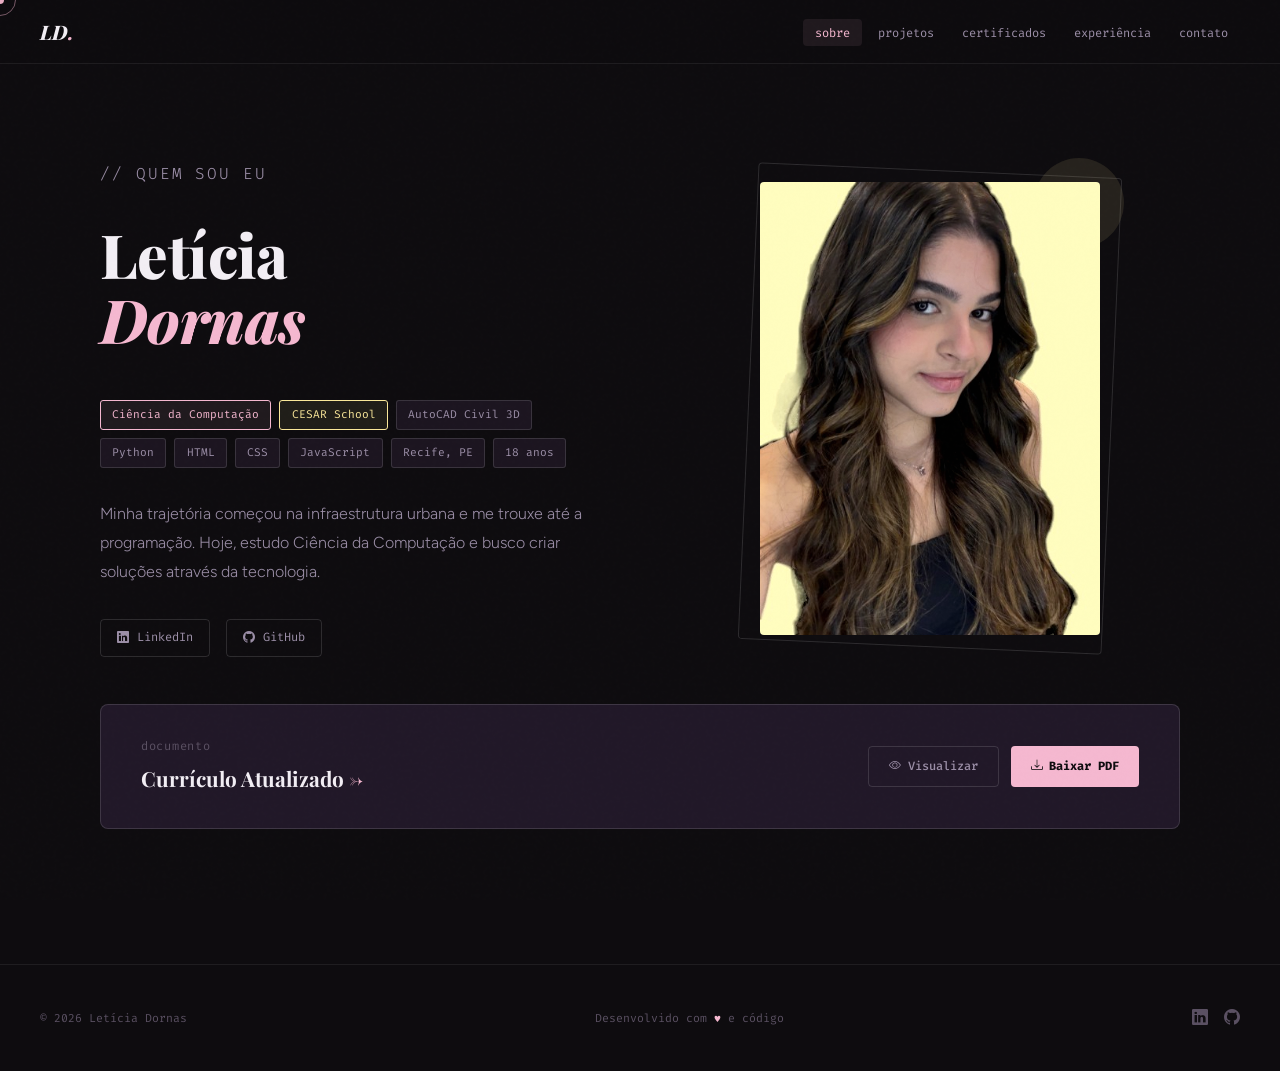
==== index.html @ 5a100ec3 "ajuste" ====
<!DOCTYPE html>
<html lang="pt-BR">
<head>
  <meta charset="UTF-8">
  <meta name="viewport" content="width=device-width, initial-scale=1.0">
  <!-- Google Fonts -->
  <link rel="preconnect" href="https://fonts.googleapis.com">
  <link rel="preconnect" href="https://fonts.gstatic.com" crossorigin>
  <link href="https://fonts.googleapis.com/css2?family=Playfair+Display:ital,wght@0,700;0,800;0,900;1,700;1,800&family=Figtree:wght@300;400;500;600&family=Fira+Code:wght@300;400;500&display=swap" rel="stylesheet">
  <!-- Bootstrap Icons -->
  <link rel="stylesheet" href="https://cdn.jsdelivr.net/npm/bootstrap-icons@1.13.1/font/bootstrap-icons.min.css">
  <!-- Estilos -->
  <link rel="stylesheet" href="style.css">
  <title>Portfólio — Letícia Dornas</title>
</head>
<body>

  <!-- Cursor personalizado -->
  <div id="cursor"></div>
  <div id="cursor-ring"></div>

  <!--HEADER-->
  <header>
    <a href="index.html" class="logo-text">LD<span>.</span></a>
    <nav>
      <ul>
        <li><a href="index.html" class="active">sobre</a></li>
        <li><a href="projetos.html">projetos</a></li>
        <li><a href="certificados.html">certificados</a></li>
        <li><a href="experiencia.html">experiência</a></li>
        <li><a href="contato.html">contato</a></li>
      </ul>
    </nav>
  </header>

  <main>

    <!--SOBRE-->
    <section id="sobre">
      <div class="interface">
        <div class="sobre-grid">

          <!-- Texto -->
          <div class="sobre-left">
            <p class="eyebrow anim">// quem sou eu</p>
            <h1 class="sec-title anim">Letícia<br><em>Dornas</em></h1>
            <div class="tag-stack anim">
              <span class="tag hi">Ciência da Computação</span>
              <span class="tag hi-yellow">CESAR School</span>
              <span class="tag">AutoCAD Civil 3D</span>
              <span class="tag">Python</span>
              <span class="tag">HTML</span>
              <span class="tag">CSS</span>
              <span class="tag">JavaScript</span>
              <span class="tag">Recife, PE</span>
              <span class="tag">18 anos</span>
            </div>
            <p class="anim">
              Minha trajetória começou na infraestrutura urbana e me trouxe até a programação.
              Hoje, estudo Ciência da Computação e busco criar soluções através da tecnologia.
            </p>
            <div class="social-links anim">
              <a href="https://www.linkedin.com/in/letíciadornas/" target="_blank">
                <i class="bi bi-linkedin"></i> LinkedIn
              </a>
              <a href="https://github.com/leledornas" target="_blank">
                <i class="bi bi-github"></i> GitHub
              </a>
            </div>
          </div>

          <!-- Foto -->
          <div class="sobre-right anim">
            <div class="foto-wrapper">
              <img src="images/1000423375-removebg-preview.jpg" alt="Letícia Dornas">
            </div>
          </div>

        </div><!-- /sobre-grid -->

        <!-- Currículo -->
        <div class="cv-strip anim">
          <div>
            <p>documento</p>
            <h3>Currículo Atualizado <em style="color:var(--rose)">→</em></h3>
          </div>
          <div class="cv-btns">
            <a href="currículo/Letícia Dornas de Araújo.png" target="_blank" class="btn btn-outline">
              <i class="bi bi-eye"></i> Visualizar
            </a>
            <a href="currículo/Letícia Dornas de Araújo.pdf" download class="btn btn-solid">
              <i class="bi bi-download"></i> Baixar PDF
            </a>
          </div>
        </div>

      </div><!-- /interface -->
    </section>

  </main>

  <!--FOOTER-->
  <footer>
    <p>© 2026 Letícia Dornas</p>
    <p style="color:var(--text-3)">Desenvolvido com <span style="color:var(--rose)">♥</span> e código</p>
    <div class="footer-links">
      <a href="https://www.linkedin.com/in/letíciadornas/" target="_blank"><i class="bi bi-linkedin"></i></a>
      <a href="https://github.com/leledornas" target="_blank"><i class="bi bi-github"></i></a>
    </div>
  </footer>

  <!-- Script -->
  <script src="script.js"></script>
</body>
</html>
---- style.css ----
*, *::before, *::after { box-sizing: border-box; margin: 0; padding: 0; }

:root {
  --bg:          #0e0c0f;
  --bg-2:        #150f17;
  --bg-3:        #1c1520;
  --surface:     #211828;
  --border:      rgba(255,255,255,0.07);
  --border-hi:   rgba(255,255,255,0.13);

  /* ── Accent 1: Rosa pastel ── */
  --rose:        #f5b8d0;
  --rose-dim:    #c47898;
  --rose-bg:     rgba(245,184,208,0.08);

  /* ── Accent 2: Amarelo pastel ── */
  --yellow:      #fae89a;
  --yellow-dim:  #c9b45a;
  --yellow-bg:   rgba(250,232,154,0.08);

  /* ── Accent principal (rosa) ── */
  --accent:      var(--rose);
  --accent-dim:  var(--rose-dim);
  --accent-bg:   var(--rose-bg);

  --text-1:    #f2eef4;
  --text-2:    #9c8fa8;
  --text-3:    #5a5062;

  --font-display: 'Playfair Display', Georgia, serif;
  --font-body:    'Figtree', sans-serif;
  --font-mono:    'Fira Code', 'Courier New', monospace;
}

/* ─── BASE ─── */
html { scroll-behavior: smooth; }

body {
  background: var(--bg);
  color: var(--text-1);
  font-family: var(--font-body);
  font-size: 16px;
  line-height: 1.65;
  overflow-x: hidden;
}

/* ─── SCROLLBAR ─── */
::-webkit-scrollbar { width: 4px; }
::-webkit-scrollbar-track { background: var(--bg); }
::-webkit-scrollbar-thumb { background: var(--rose-dim); border-radius: 2px; }

/* ─── NOISE OVERLAY ─── */
body::before {
  content: '';
  position: fixed;
  inset: 0;
  background-image: url("data:image/svg+xml,%3Csvg viewBox='0 0 256 256' xmlns='http://www.w3.org/2000/svg'%3E%3Cfilter id='n'%3E%3CfeTurbulence type='fractalNoise' baseFrequency='0.9' numOctaves='4' stitchTiles='stitch'/%3E%3C/filter%3E%3Crect width='100%25' height='100%25' filter='url(%23n)' opacity='0.035'/%3E%3C/svg%3E");
  pointer-events: none;
  z-index: 9999;
  opacity: 0.35;
}

/* ─── CURSOR ─── */
#cursor {
  width: 8px; height: 8px;
  background: var(--rose);
  border-radius: 50%;
  position: fixed;
  pointer-events: none;
  z-index: 9998;
  transform: translate(-50%, -50%);
  transition: transform 0.1s, opacity 0.2s;
  mix-blend-mode: difference;
}
#cursor-ring {
  width: 32px; height: 32px;
  border: 1px solid var(--rose);
  border-radius: 50%;
  position: fixed;
  pointer-events: none;
  z-index: 9997;
  transform: translate(-50%, -50%);
  transition: all 0.12s ease;
  opacity: 0.45;
}

/* ─── HEADER ─── */
header {
  position: fixed;
  top: 0; left: 0; right: 0;
  z-index: 100;
  padding: 0 2.5rem;
  height: 64px;
  display: flex;
  align-items: center;
  justify-content: space-between;
  background: rgba(14,12,15,0.88);
  backdrop-filter: blur(20px);
  border-bottom: 1px solid var(--border);
}

.logo-text {
  font-family: var(--font-display);
  font-weight: 800;
  font-style: italic;
  font-size: 1.25rem;
  letter-spacing: 0.01em;
  color: var(--text-1);
  text-decoration: none;
}
.logo-text span { color: var(--rose); }

nav ul {
  list-style: none;
  display: flex;
  gap: 0.25rem;
}
nav ul li a {
  font-family: var(--font-mono);
  font-size: 0.75rem;
  font-weight: 400;
  color: var(--text-2);
  text-decoration: none;
  padding: 0.35rem 0.75rem;
  border-radius: 4px;
  transition: color 0.2s, background 0.2s;
  cursor: pointer;
}
nav ul li a:hover,
nav ul li a.active {
  color: var(--rose);
  background: var(--rose-bg);
}

/* ─── SECTIONS ─── */
main { padding-top: 64px; }
section { min-height: 100vh; padding: 6rem 2.5rem; }

.interface {
  max-width: 1080px;
  margin: 0 auto;
}

/* ─── EYEBROW ─── */
.eyebrow {
  font-family: var(--font-mono);
  font-size: 0.7rem;
  font-weight: 500;
  color: var(--yellow);
  letter-spacing: 0.12em;
  text-transform: uppercase;
  margin-bottom: 1rem;
}

/* ─── SECTION TITLE ─── */
.sec-title {
  font-family: var(--font-display);
  font-weight: 800;
  font-size: clamp(2.2rem, 5vw, 3.8rem);
  line-height: 1.08;
  letter-spacing: -0.01em;
  color: var(--text-1);
  margin-bottom: 3rem;
}
.sec-title em {
  font-style: italic;
  color: var(--rose);
}

/* ─── DIVIDER ─── */
.divider {
  width: 100%;
  height: 1px;
  background: var(--border);
  margin: 4rem 0;
}

/* ─── SOBRE ─── */
#sobre {
  display: flex;
  align-items: center;
}

.sobre-grid {
  display: grid;
  grid-template-columns: 1fr 1fr;
  gap: 5rem;
  align-items: center;
}

.sobre-left .tag-stack {
  display: flex;
  flex-wrap: wrap;
  gap: 0.5rem;
  margin-bottom: 2rem;
}
.tag {
  font-family: var(--font-mono);
  font-size: 0.7rem;
  padding: 0.3rem 0.7rem;
  border: 1px solid var(--border-hi);
  border-radius: 3px;
  color: var(--text-2);
  background: var(--bg-3);
}
.tag.hi {
  border-color: var(--rose);
  color: var(--rose);
  background: var(--rose-bg);
}
.tag.hi-yellow {
  border-color: var(--yellow);
  color: var(--yellow);
  background: var(--yellow-bg);
}

.sobre-left p {
  color: var(--text-2);
  font-size: 1rem;
  font-weight: 300;
  line-height: 1.8;
  margin-bottom: 2rem;
}

.social-links {
  display: flex;
  gap: 1rem;
}
.social-links a {
  display: flex;
  align-items: center;
  gap: 0.5rem;
  font-family: var(--font-mono);
  font-size: 0.75rem;
  color: var(--text-2);
  text-decoration: none;
  padding: 0.5rem 1rem;
  border: 1px solid var(--border-hi);
  border-radius: 4px;
  transition: all 0.2s;
}
.social-links a:hover {
  color: var(--rose);
  border-color: var(--rose);
  background: var(--rose-bg);
}

.sobre-right {
  position: relative;
}
.foto-wrapper {
  position: relative;
  width: 100%;
  aspect-ratio: 3/4;
  max-width: 340px;
  margin: 0 auto;
}
.foto-wrapper::before {
  content: '';
  position: absolute;
  inset: -12px;
  border: 1px solid var(--border-hi);
  border-radius: 4px;
  transform: rotate(2.5deg);
  z-index: 0;
}
.foto-wrapper::after {
  content: '';
  position: absolute;
  top: -24px; right: -24px;
  width: 90px; height: 90px;
  background: var(--yellow);
  border-radius: 50%;
  opacity: 0.10;
  z-index: 0;
}
.foto-wrapper img {
  position: relative;
  width: 100%;
  height: 100%;
  object-fit: cover;
  border-radius: 4px;
  display: block;
  filter: grayscale(15%) contrast(1.04);
  z-index: 1;
}

/* ─── CURRICULO STRIP ─── */
.cv-strip {
  display: flex;
  align-items: center;
  justify-content: space-between;
  gap: 2rem;
  padding: 2rem 2.5rem;
  background: var(--surface);
  border: 1px solid var(--border-hi);
  border-radius: 8px;
  margin-top: 3rem;
}
.cv-strip p {
  font-family: var(--font-mono);
  font-size: 0.75rem;
  color: var(--text-3);
  letter-spacing: 0.06em;
}
.cv-strip h3 {
  font-family: var(--font-display);
  font-size: 1.3rem;
  font-weight: 700;
  margin-top: 0.25rem;
}
.cv-btns {
  display: flex;
  gap: 0.75rem;
  flex-shrink: 0;
}

/* ─── BUTTONS ─── */
.btn {
  font-family: var(--font-mono);
  font-size: 0.75rem;
  font-weight: 500;
  padding: 0.6rem 1.25rem;
  border-radius: 4px;
  text-decoration: none;
  transition: all 0.2s;
  cursor: pointer;
  display: inline-flex;
  align-items: center;
  gap: 0.4rem;
  border: none;
}
.btn-outline {
  border: 1px solid var(--border-hi);
  color: var(--text-2);
  background: transparent;
}
.btn-outline:hover {
  border-color: var(--rose);
  color: var(--rose);
  background: var(--rose-bg);
}
.btn-solid {
  background: var(--rose);
  color: #0e0c0f;
  font-weight: 700;
}
.btn-solid:hover {
  background: #fad0e2;
}

/* ─── PROJETOS ─── */
#projetos { display: none; }

.projetos-grid {
  display: grid;
  grid-template-columns: repeat(3, 1fr);
  gap: 1.5px;
  background: var(--border);
  border: 1px solid var(--border);
  border-radius: 8px;
  overflow: hidden;
}

.proj-card {
  background: var(--bg-2);
  padding: 2rem;
  text-decoration: none;
  color: inherit;
  display: flex;
  flex-direction: column;
  gap: 1rem;
  transition: background 0.2s;
  position: relative;
  overflow: hidden;
  cursor: pointer;
}
.proj-card::before {
  content: '';
  position: absolute;
  bottom: 0; left: 0;
  width: 100%; height: 2px;
  background: linear-gradient(90deg, var(--rose), var(--yellow));
  transform: scaleX(0);
  transform-origin: left;
  transition: transform 0.35s ease;
}
.proj-card:hover {
  background: var(--bg-3);
}
.proj-card:hover::before {
  transform: scaleX(1);
}

.proj-number {
  font-family: var(--font-mono);
  font-size: 0.65rem;
  color: var(--text-3);
}
.proj-icon {
  font-size: 1.75rem;
  color: var(--rose);
}
.proj-card h3 {
  font-family: var(--font-display);
  font-size: 1.15rem;
  font-weight: 700;
  font-style: italic;
  line-height: 1.2;
}
.proj-card p {
  font-size: 0.875rem;
  color: var(--text-2);
  font-weight: 300;
  flex: 1;
}
.proj-arrow {
  font-size: 0.8rem;
  color: var(--text-3);
  align-self: flex-end;
  transition: color 0.2s, transform 0.2s;
}
.proj-card:hover .proj-arrow {
  color: var(--yellow);
  transform: translate(3px, -3px);
}

/* ─── CERTIFICADOS ─── */
#certificados { display: none; }

.cert-list {
  display: flex;
  flex-direction: column;
  gap: 0;
  border: 1px solid var(--border);
  border-radius: 8px;
  overflow: hidden;
}
.cert-row {
  display: grid;
  grid-template-columns: 2fr 1fr auto;
  align-items: center;
  gap: 2rem;
  padding: 1.5rem 2rem;
  background: var(--bg-2);
  border-bottom: 1px solid var(--border);
  transition: background 0.2s;
}
.cert-row:last-child { border-bottom: none; }
.cert-row:hover { background: var(--bg-3); }

.cert-row h3 {
  font-family: var(--font-display);
  font-size: 1rem;
  font-weight: 700;
}
.cert-row .cert-meta {
  font-size: 0.8rem;
  color: var(--text-2);
  margin-top: 0.2rem;
  font-family: var(--font-mono);
}
.cert-badge {
  display: flex;
  align-items: center;
  gap: 0.5rem;
}
.cert-badge img {
  width: 28px;
  height: 28px;
  object-fit: contain;
  filter: brightness(0.85) sepia(0.2);
}
.cert-badge span {
  font-family: var(--font-mono);
  font-size: 0.72rem;
  color: var(--text-2);
}
.cert-year {
  font-family: var(--font-mono);
  font-size: 0.72rem;
  color: var(--yellow);
  white-space: nowrap;
}

/* ─── EXPERIÊNCIA ─── */
#experiencia { display: none; }

.timeline {
  position: relative;
  padding-left: 2rem;
}
.timeline::before {
  content: '';
  position: absolute;
  left: 0; top: 0; bottom: 0;
  width: 1px;
  background: linear-gradient(180deg, var(--rose), var(--yellow), transparent);
}
.tl-item {
  position: relative;
  padding: 0 0 3rem 2rem;
}
.tl-item::before {
  content: '';
  position: absolute;
  left: -5px; top: 6px;
  width: 9px; height: 9px;
  border-radius: 50%;
  background: var(--rose);
  box-shadow: 0 0 0 3px var(--bg), 0 0 0 4px var(--rose-dim);
}
.tl-item:last-child { padding-bottom: 0; }

.tl-period {
  font-family: var(--font-mono);
  font-size: 0.68rem;
  color: var(--yellow);
  letter-spacing: 0.08em;
  margin-bottom: 0.4rem;
}
.tl-item h3 {
  font-family: var(--font-display);
  font-size: 1.2rem;
  font-weight: 700;
}
.tl-company {
  font-size: 0.875rem;
  color: var(--rose);
  font-weight: 500;
  margin: 0.2rem 0 0.75rem;
}
.tl-desc {
  font-size: 0.9rem;
  color: var(--text-2);
  font-weight: 300;
  max-width: 560px;
  line-height: 1.75;
}

.formacao-grid {
  display: grid;
  grid-template-columns: 1fr 1fr;
  gap: 1.5px;
  background: var(--border);
  border: 1px solid var(--border);
  border-radius: 8px;
  overflow: hidden;
  margin-top: 3rem;
}
.form-card {
  background: var(--bg-2);
  padding: 2rem;
  transition: background 0.2s;
}
.form-card:hover { background: var(--bg-3); }
.form-card .form-period {
  font-family: var(--font-mono);
  font-size: 0.68rem;
  color: var(--yellow);
  letter-spacing: 0.08em;
  margin-bottom: 0.5rem;
}
.form-card h3 {
  font-family: var(--font-display);
  font-size: 1.1rem;
  font-weight: 700;
}
.form-card p {
  font-size: 0.875rem;
  color: var(--text-2);
  margin-top: 0.25rem;
}

/* ─── CONTATO ─── */
#contato { display: none; }

.contato-grid {
  display: grid;
  grid-template-columns: 1fr 1.4fr;
  gap: 5rem;
  align-items: start;
}
.contato-left h2 {
  font-family: var(--font-display);
  font-size: clamp(1.8rem, 3vw, 2.8rem);
  font-weight: 800;
  line-height: 1.1;
  letter-spacing: -0.02em;
  margin-bottom: 1.5rem;
}
.contato-left h2 em { font-style: italic; color: var(--rose); }
.contato-left p {
  color: var(--text-2);
  font-size: 0.95rem;
  font-weight: 300;
  line-height: 1.8;
  margin-bottom: 2rem;
}

.contato-info a {
  display: flex;
  align-items: center;
  gap: 0.75rem;
  padding: 0.8rem 0;
  border-bottom: 1px solid var(--border);
  text-decoration: none;
  color: var(--text-2);
  font-size: 0.875rem;
  font-family: var(--font-mono);
  transition: color 0.2s;
}
.contato-info a:first-child { border-top: 1px solid var(--border); }
.contato-info a:hover { color: var(--rose); }
.contato-info a i { font-size: 0.9rem; color: var(--yellow); }

form {
  display: flex;
  flex-direction: column;
  gap: 1rem;
}
.form-row {
  display: grid;
  grid-template-columns: 1fr 1fr;
  gap: 1rem;
}
form input,
form textarea {
  background: var(--surface);
  border: 1px solid var(--border-hi);
  border-radius: 4px;
  padding: 0.85rem 1rem;
  color: var(--text-1);
  font-family: var(--font-body);
  font-size: 0.9rem;
  font-weight: 300;
  outline: none;
  transition: border-color 0.2s;
  width: 100%;
}
form input::placeholder,
form textarea::placeholder { color: var(--text-3); }
form input:focus,
form textarea:focus { border-color: var(--rose); }
form textarea { resize: vertical; min-height: 140px; }
form button { align-self: flex-start; }

/* ─── FOOTER ─── */
footer {
  padding: 2.5rem;
  border-top: 1px solid var(--border);
  display: flex;
  align-items: center;
  justify-content: space-between;
}
footer p {
  font-family: var(--font-mono);
  font-size: 0.72rem;
  color: var(--text-3);
}
.footer-links {
  display: flex;
  gap: 1rem;
}
.footer-links a {
  color: var(--text-3);
  font-size: 1rem;
  transition: color 0.2s;
  text-decoration: none;
}
.footer-links a:hover { color: var(--rose); }

/* ─── ANIMATIONS ─── */
@keyframes fadeUp {
  from { opacity: 0; transform: translateY(24px); }
  to   { opacity: 1; transform: translateY(0); }
}
.anim { opacity: 0; animation: fadeUp 0.6s ease forwards; }
.anim:nth-child(1) { animation-delay: 0.05s; }
.anim:nth-child(2) { animation-delay: 0.15s; }
.anim:nth-child(3) { animation-delay: 0.25s; }
.anim:nth-child(4) { animation-delay: 0.35s; }
.anim:nth-child(5) { animation-delay: 0.45s; }

/* ─── RESPONSIVE ─── */
@media (max-width: 768px) {
  section { padding: 4rem 1.25rem; }
  header { padding: 0 1.25rem; }
  .sobre-grid { grid-template-columns: 1fr; gap: 3rem; }
  .sobre-right { order: -1; }
  .foto-wrapper { max-width: 240px; }
  .projetos-grid { grid-template-columns: 1fr; }
  .contato-grid { grid-template-columns: 1fr; gap: 3rem; }
  .formacao-grid { grid-template-columns: 1fr; }
  .cert-row { grid-template-columns: 1fr auto; }
  .form-row { grid-template-columns: 1fr; }
  footer { flex-direction: column; gap: 1rem; text-align: center; }
  nav ul li a { padding: 0.35rem 0.5rem; }
  .cv-strip { flex-direction: column; align-items: flex-start; }
}
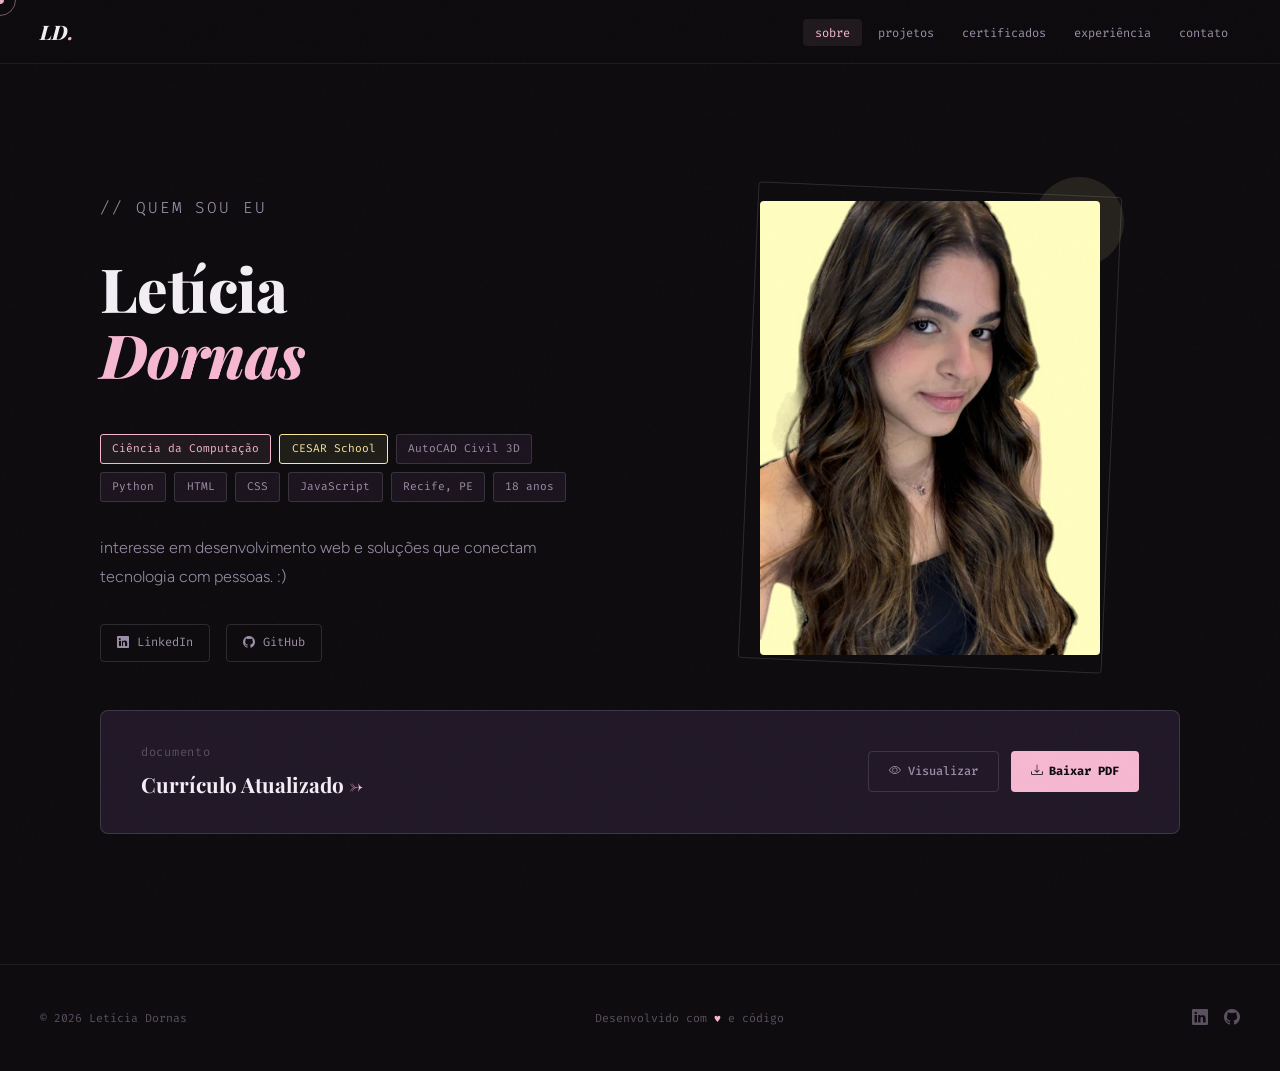
==== commit b32565a9: "Mudança anim" ====
--- a/index.html
+++ b/index.html
@@ -56,8 +56,7 @@
               <span class="tag">18 anos</span>
             </div>
             <p class="anim">
-              Minha trajetória começou na infraestrutura urbana e me trouxe até a programação.
-              Hoje, estudo Ciência da Computação e busco criar soluções através da tecnologia.
+              interesse em desenvolvimento web e soluções que conectam tecnologia com pessoas. :)
             </p>
             <div class="social-links anim">
               <a href="https://www.linkedin.com/in/letíciadornas/" target="_blank">
--- a/style.css
+++ b/style.css
@@ -134,7 +134,7 @@
 
 /* ─── SECTIONS ─── */
 main { padding-top: 64px; }
-section { min-height: 100vh; padding: 6rem 2.5rem; }
+section { min-height: 100vh; padding: 3rem 2.5rem; }
 
 .interface {
   max-width: 1080px;
@@ -350,8 +350,6 @@
 }
 
 /* ─── PROJETOS ─── */
-#projetos { display: none; }
-
 .projetos-grid {
   display: grid;
   grid-template-columns: repeat(3, 1fr);
@@ -426,8 +424,6 @@
 }
 
 /* ─── CERTIFICADOS ─── */
-#certificados { display: none; }
-
 .cert-list {
   display: flex;
   flex-direction: column;
@@ -484,8 +480,6 @@
 }
 
 /* ─── EXPERIÊNCIA ─── */
-#experiencia { display: none; }
-
 .timeline {
   position: relative;
   padding-left: 2rem;
@@ -573,8 +567,6 @@
 }
 
 /* ─── CONTATO ─── */
-#contato { display: none; }
-
 .contato-grid {
   display: grid;
   grid-template-columns: 1fr 1.4fr;
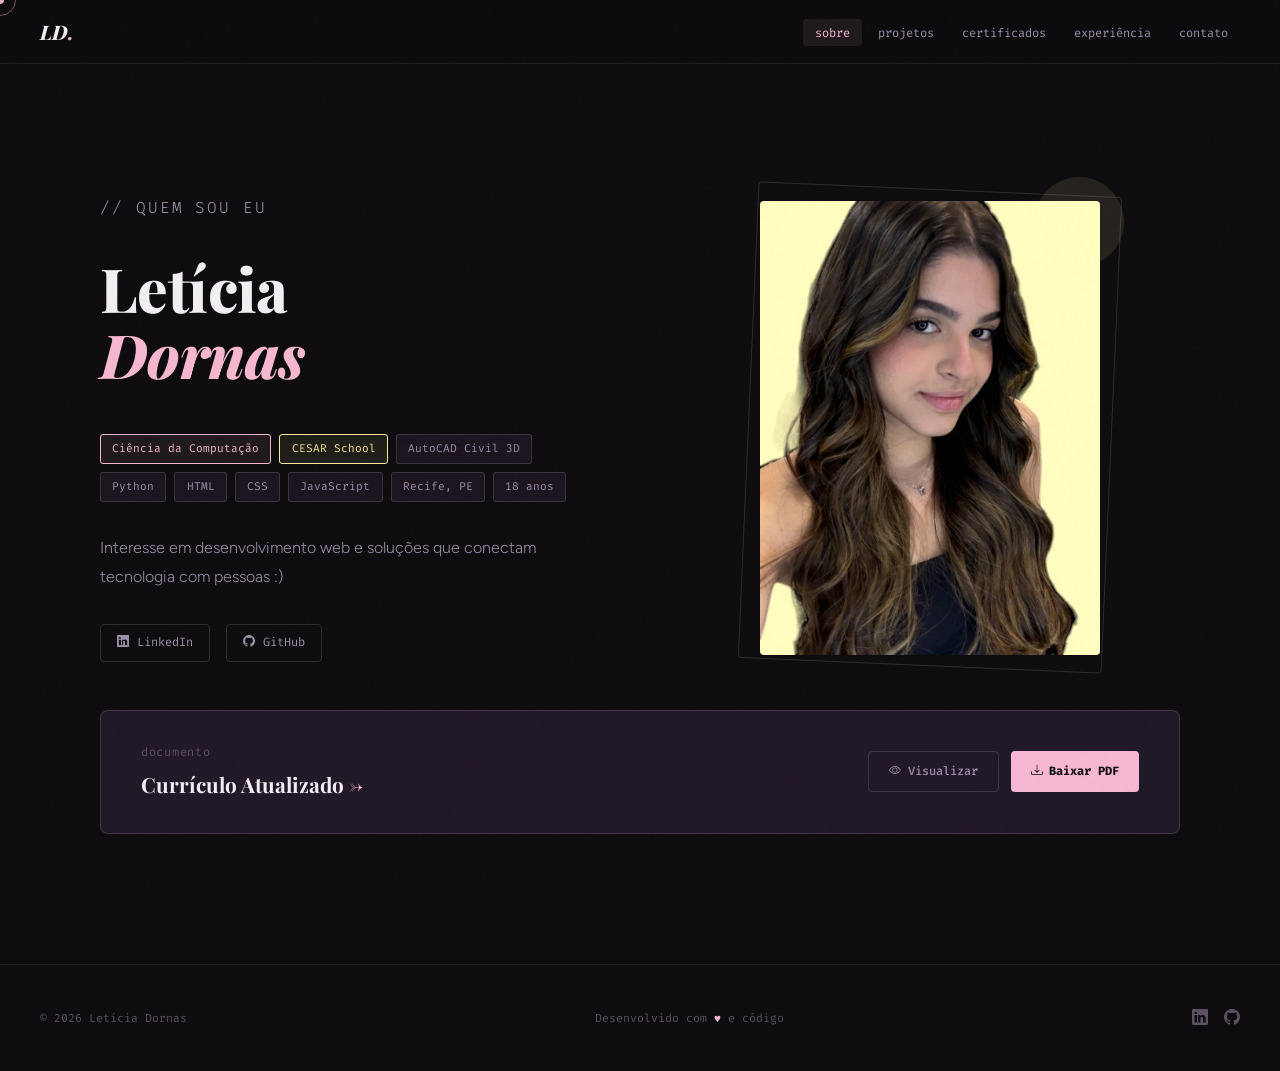
==== commit 8a266f26: "ultimos ajustes" ====
--- a/index.html
+++ b/index.html
@@ -56,7 +56,7 @@
               <span class="tag">18 anos</span>
             </div>
             <p class="anim">
-              interesse em desenvolvimento web e soluções que conectam tecnologia com pessoas. :)
+              Interesse em desenvolvimento web e soluções que conectam tecnologia com pessoas :)
             </p>
             <div class="social-links anim">
               <a href="https://www.linkedin.com/in/letíciadornas/" target="_blank">
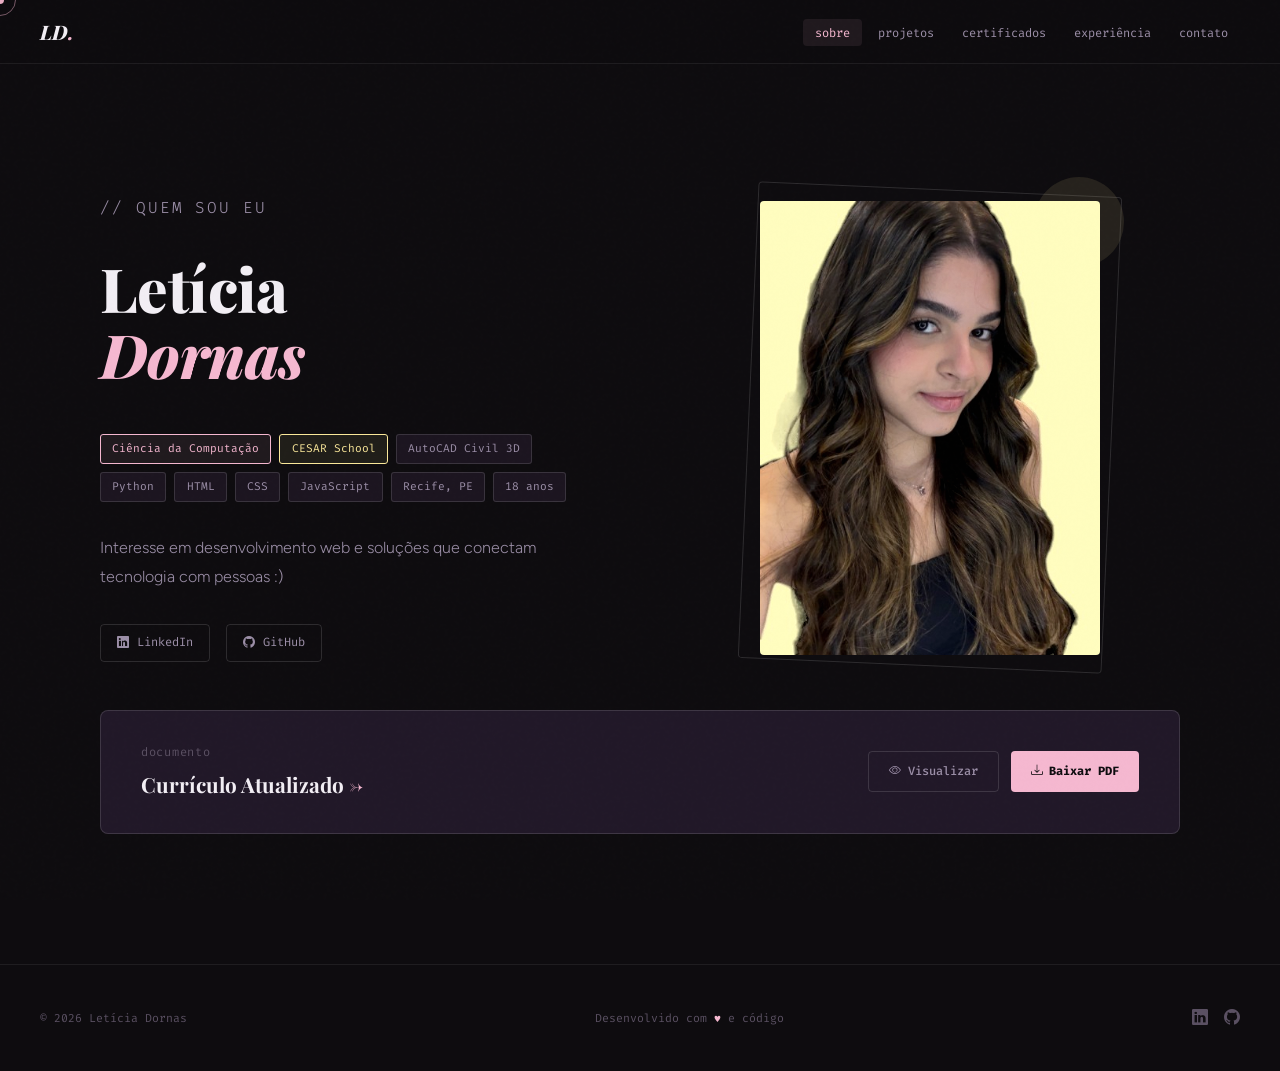
==== commit 6d247324: "index atualizado" ====
--- a/index.html
+++ b/index.html
@@ -84,10 +84,10 @@
             <h3>Currículo Atualizado <em style="color:var(--rose)">→</em></h3>
           </div>
           <div class="cv-btns">
-            <a href="currículo/Letícia Dornas de Araújo.png" target="_blank" class="btn btn-outline">
+            <a href="currículo/Leticia Dornas de Araujo.png" target="_blank" class="btn btn-outline">
               <i class="bi bi-eye"></i> Visualizar
             </a>
-            <a href="currículo/Letícia Dornas de Araújo.pdf" download class="btn btn-solid">
+            <a href="currículo/Leticia Dornas de Araujo.pdf" download class="btn btn-solid">
               <i class="bi bi-download"></i> Baixar PDF
             </a>
           </div>
--- a/style.css
+++ b/style.css
@@ -689,4 +689,24 @@
   footer { flex-direction: column; gap: 1rem; text-align: center; }
   nav ul li a { padding: 0.35rem 0.5rem; }
   .cv-strip { flex-direction: column; align-items: flex-start; }
+}
+
+a.cert-row {
+  display: grid;
+  text-decoration: none;
+  color: inherit;
+  cursor: pointer;
+}
+
+a.cert-row:hover {
+  /*destacar ao passar o mouse */
+  background: rgba(255, 255, 255, 0.04);
+}
+
+a.cert-row {
+  display: grid;
+  grid-template-columns: 1fr auto auto;
+  align-items: center;
+  text-decoration: none;
+  color: inherit;
 }
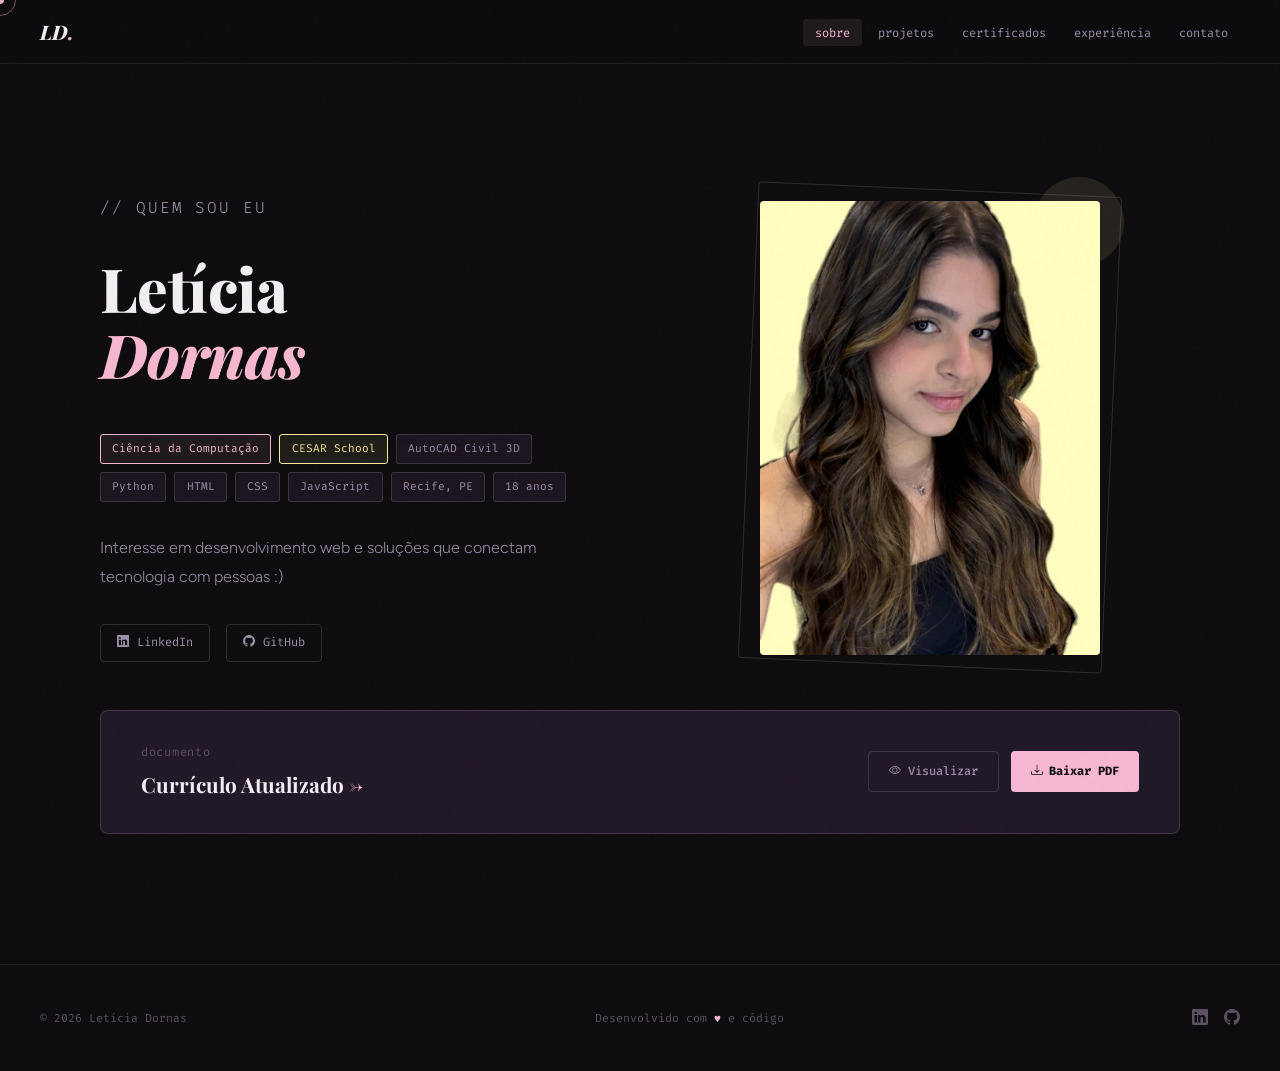
==== commit ec3093d9: "index novo" ====
--- a/index.html
+++ b/index.html
@@ -84,10 +84,10 @@
             <h3>Currículo Atualizado <em style="color:var(--rose)">→</em></h3>
           </div>
           <div class="cv-btns">
-            <a href="currículo/Leticia Dornas de Araujo.png" target="_blank" class="btn btn-outline">
+            <a href="curriculo/Leticia Dornas de Araujo.png" target="_blank" class="btn btn-outline">
               <i class="bi bi-eye"></i> Visualizar
             </a>
-            <a href="currículo/Leticia Dornas de Araujo.pdf" download class="btn btn-solid">
+            <a href="curriculo/Leticia Dornas de Araujo.pdf" download class="btn btn-solid">
               <i class="bi bi-download"></i> Baixar PDF
             </a>
           </div>
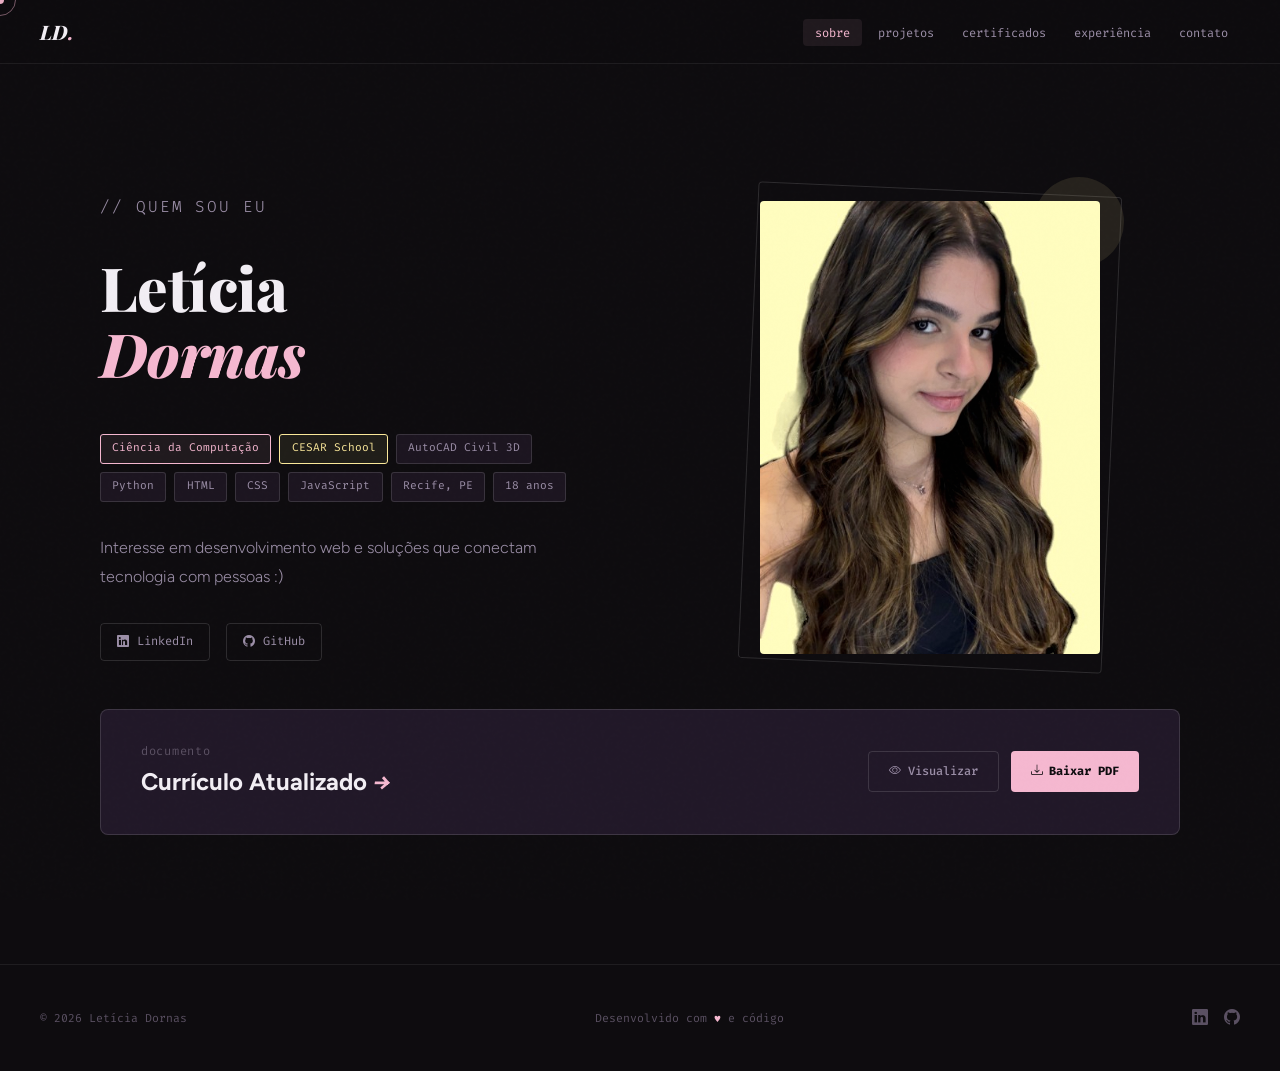
==== commit e6cba0a9: "index" ====
--- a/index.html
+++ b/index.html
@@ -81,7 +81,7 @@
         <div class="cv-strip anim">
           <div>
             <p>documento</p>
-            <h3>Currículo Atualizado <em style="color:var(--rose)">→</em></h3>
+            <h2>Currículo Atualizado <em style="color:var(--rose)">→</em></h2>
           </div>
           <div class="cv-btns">
             <a href="curriculo/Leticia Dornas de Araujo.png" target="_blank" class="btn btn-outline">
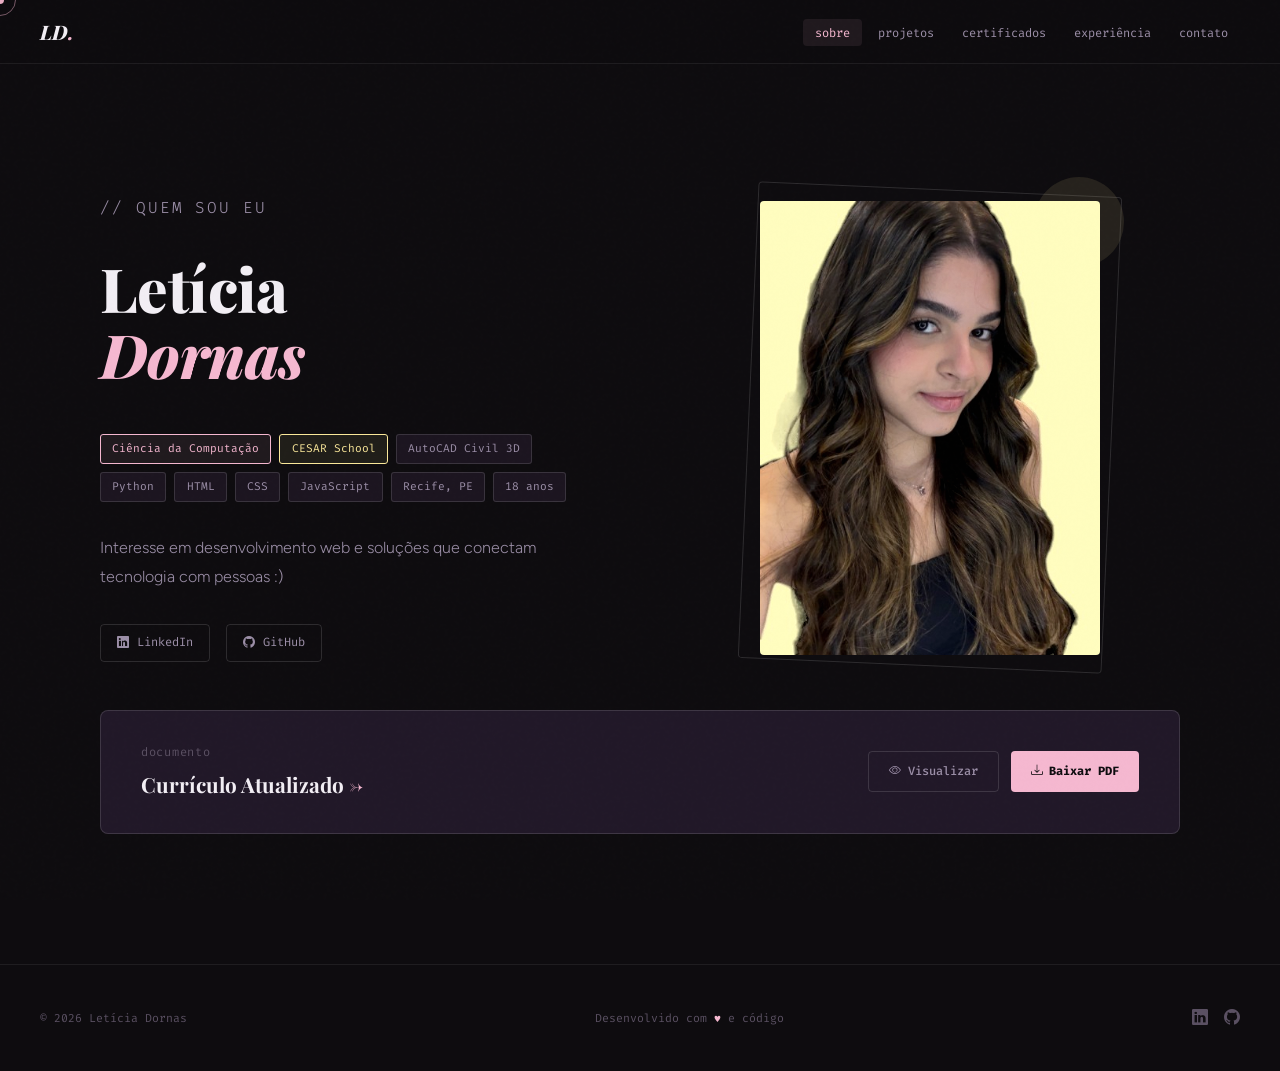
==== commit d1d79b4d: "ajuste" ====
--- a/index.html
+++ b/index.html
@@ -84,10 +84,10 @@
             <h2>Currículo Atualizado <em style="color:var(--rose)">→</em></h2>
           </div>
           <div class="cv-btns">
-            <a href="curriculo/Leticia Dornas de Araujo.png" target="_blank" class="btn btn-outline">
+            <a href="curriculo/Leticia-Dornas-de-Araujo.png" target="_blank" class="btn btn-outline">
               <i class="bi bi-eye"></i> Visualizar
             </a>
-            <a href="curriculo/Leticia Dornas de Araujo.pdf" download class="btn btn-solid">
+            <a href="curriculo/Leticia-Dornas-de-Araujo.pdf" download class="btn btn-solid">
               <i class="bi bi-download"></i> Baixar PDF
             </a>
           </div>
--- a/style.css
+++ b/style.css
@@ -303,7 +303,7 @@
   color: var(--text-3);
   letter-spacing: 0.06em;
 }
-.cv-strip h3 {
+.cv-strip h2 {
   font-family: var(--font-display);
   font-size: 1.3rem;
   font-weight: 700;
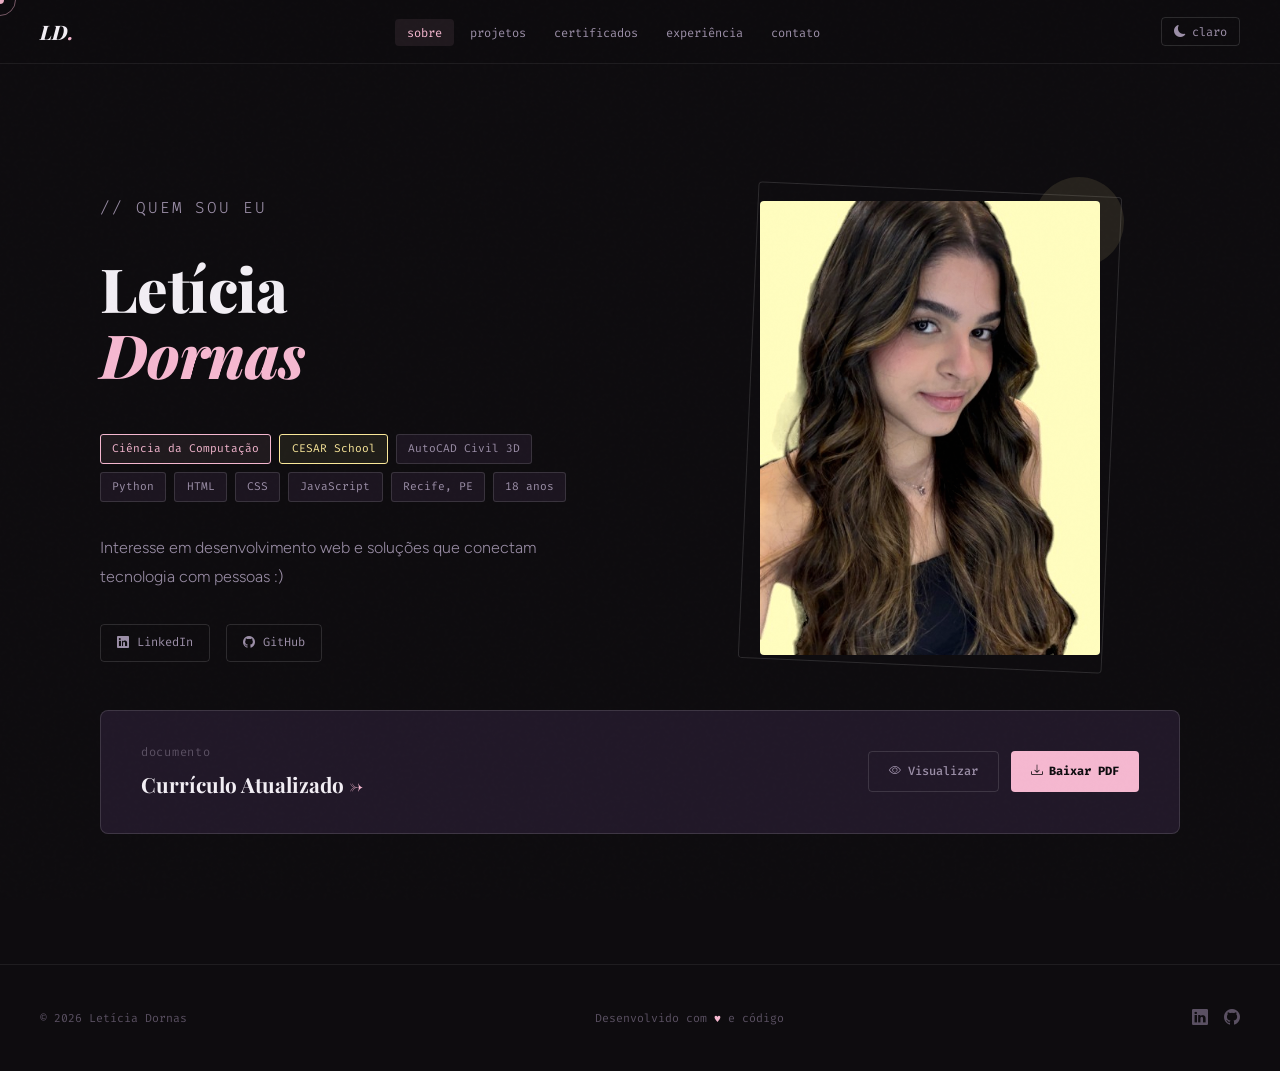
==== commit ef43ebdb: "adicional botão tema" ====
--- a/index.html
+++ b/index.html
@@ -31,6 +31,10 @@
         <li><a href="contato.html">contato</a></li>
       </ul>
     </nav>
+    <button class="theme-toggle-btn" id="themeBtn" onclick="toggleTheme()" title="Alternar tema">
+      <i class="bi bi-moon-fill" id="themeIcon"></i>
+      <span id="themeLabel">claro</span>
+    </button>
   </header>
 
   <main>
@@ -107,7 +111,6 @@
       <a href="https://github.com/leledornas" target="_blank"><i class="bi bi-github"></i></a>
     </div>
   </footer>
-
   <!-- Script -->
   <script src="script.js"></script>
 </body>
--- a/style.css
+++ b/style.css
@@ -94,7 +94,7 @@
   display: flex;
   align-items: center;
   justify-content: space-between;
-  background: rgba(14,12,15,0.88);
+  background: var(--header-bg, rgba(14,12,15,0.88));
   backdrop-filter: blur(20px);
   border-bottom: 1px solid var(--border);
 }
@@ -709,4 +709,50 @@
   align-items: center;
   text-decoration: none;
   color: inherit;
+}
+
+/* ─── TEMA CLARO ─── */
+[data-theme="light"] {
+  --bg:       #faf8fb;
+  --bg-2:     #f2eef5;
+  --bg-3:     #ebe5ef;
+  --surface:  #e4dde9;
+  --border:      rgba(0,0,0,0.07);
+  --border-hi:   rgba(0,0,0,0.13);
+
+  --rose:     #c4607e;
+  --rose-dim: #9e3d5c;
+  --rose-bg:  rgba(196,96,126,0.08);
+
+  --yellow:     #9a7a10;
+  --yellow-dim: #7a6008;
+  --yellow-bg:  rgba(154,122,16,0.08);
+
+  --text-1: #1a1220;
+  --text-2: #5a4d66;
+  --text-3: #9c8fa8;
+  --header-bg: rgba(245,241,248,0.88);
+}
+
+
+/* ─── TOGGLE CLARO/ESCURO ─── */
+.theme-toggle-btn {
+  font-family: var(--font-mono);
+  font-size: 0.75rem;
+  color: var(--text-2);
+  background: transparent;
+  border: 1px solid var(--border-hi);
+  border-radius: 4px;
+  padding: 0.35rem 0.75rem;
+  cursor: pointer;
+  margin-left: 0.5rem;
+  transition: color 0.2s, border-color 0.2s, background 0.2s;
+  display: flex;
+  align-items: center;
+  gap: 0.4rem;
+}
+.theme-toggle-btn:hover {
+  color: var(--rose);
+  border-color: var(--rose);
+  background: var(--rose-bg);
 }
